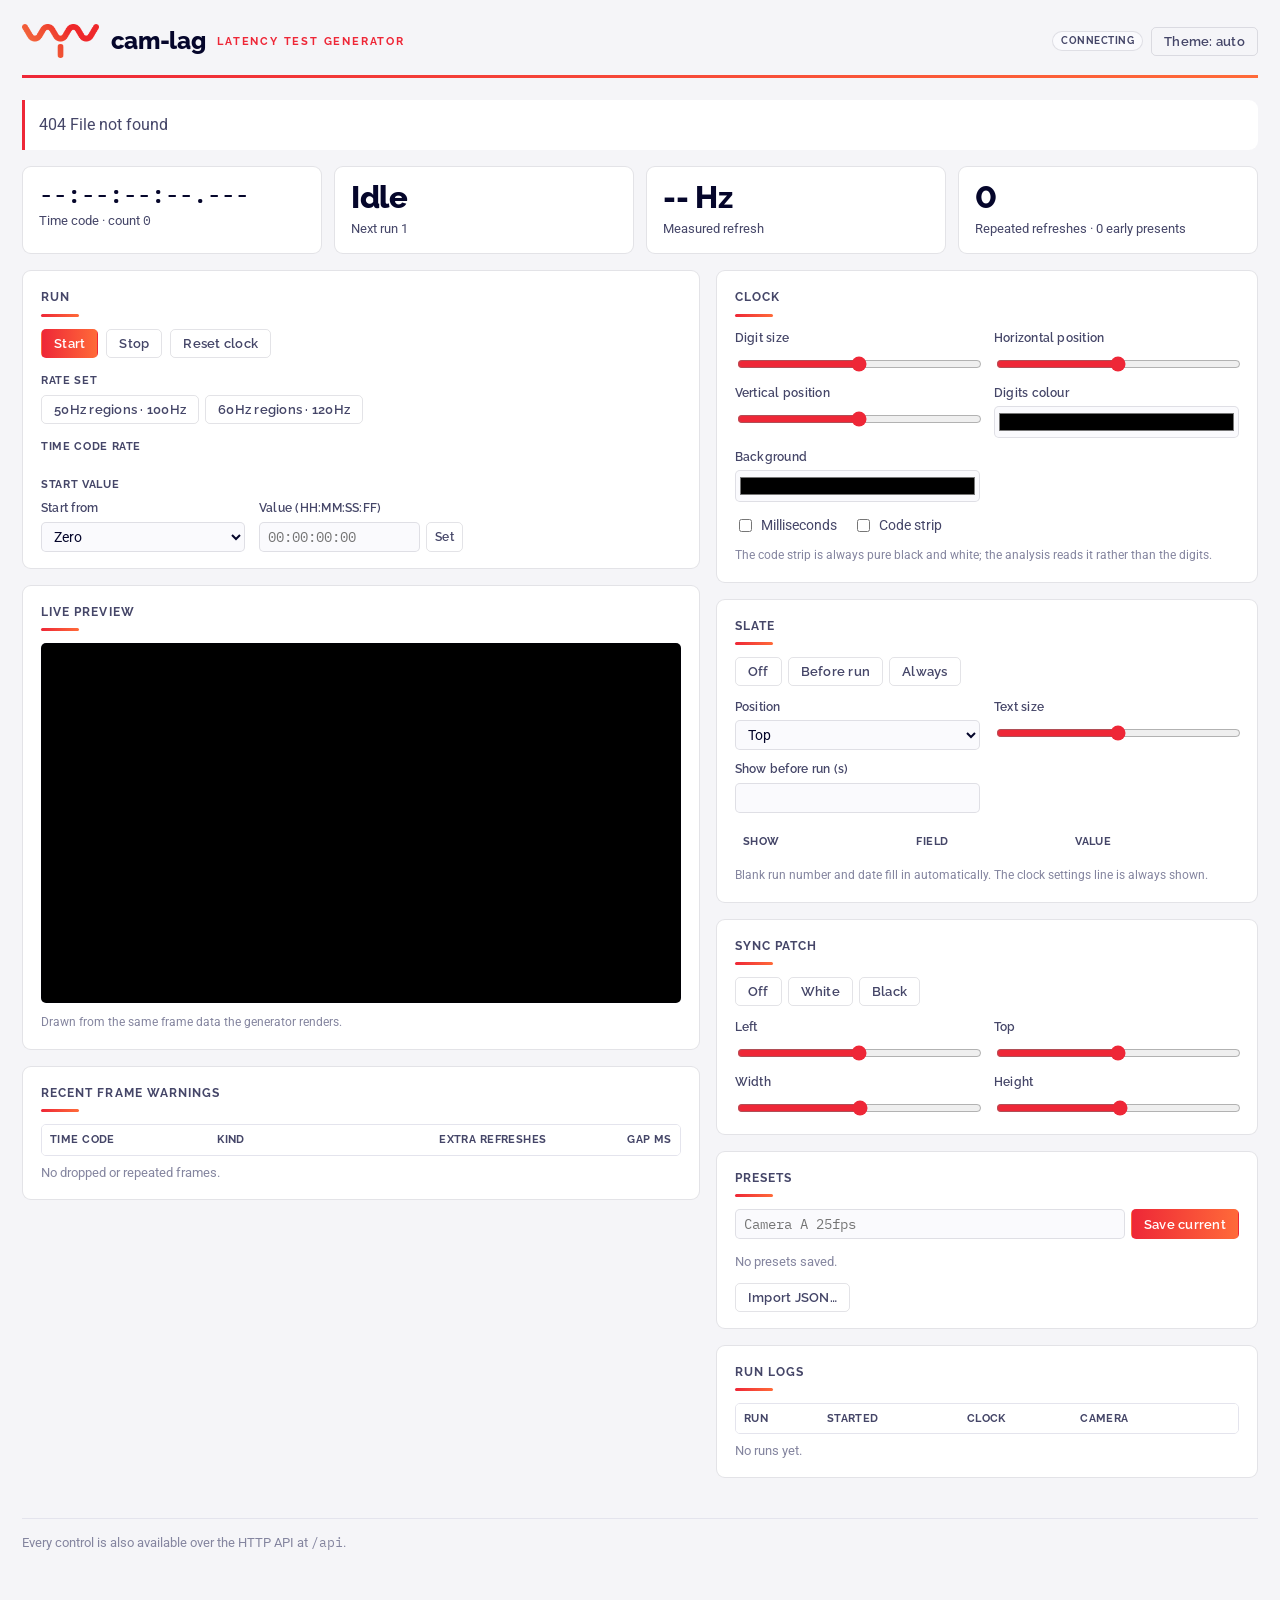
==== src/camlag/web/static/index.html @ a19c308a "Phase 2: web control front end, presets and slate Engine owns generator state and applies commands f" ====
<!doctype html>
<html lang="en">
<head>
<meta charset="utf-8">
<meta name="viewport" content="width=device-width, initial-scale=1">
<title>cam-lag</title>
<link rel="icon" href="vyv-logo.png">
<link rel="stylesheet" href="tokens.css">
<link rel="stylesheet" href="app.css">
<script type="module" src="app.js"></script>
</head>
<body>
<div class="wrap">
  <header class="mast">
    <div class="brand">
      <img class="logo" src="vyv-logo.png" alt="VYV">
      <h1>cam-lag</h1>
      <span class="tag">Latency test generator</span>
    </div>
    <nav>
      <span class="pill" id="conn">Connecting</span>
      <button class="btn" id="theme" type="button" title="Theme">Theme: auto</button>
    </nav>
  </header>

  <div class="alert warn" id="frame-alert" role="status" hidden>
    <p><strong id="frame-alert-title"></strong> <span id="frame-alert-detail"></span></p>
    <div class="row"><button class="btn small" id="ack" type="button">Acknowledge</button></div>
  </div>
  <div class="alert" id="error" role="alert" hidden><p id="error-text"></p></div>
  <div class="alert warn" id="layout-alert" hidden><p id="layout-alert-text"></p></div>

  <section class="keyfacts" aria-label="Status">
    <div class="kf"><div class="n mono" id="kf-tc">--:--:--:--.---</div><div class="l">Time code · count <span class="mono" id="kf-count">0</span></div></div>
    <div class="kf"><div class="n" id="kf-state">Idle</div><div class="l" id="kf-run">Next run 1</div></div>
    <div class="kf"><div class="n" id="kf-hz">-- Hz</div><div class="l" id="kf-hz-l">Measured refresh</div></div>
    <div class="kf"><div class="n" id="kf-frames">0</div><div class="l" id="kf-frames-l">Repeated refreshes · 0 early presents</div></div>
  </section>

  <div class="layout">
    <div class="col">
      <section class="card">
        <h2 class="section">Run</h2>
        <div class="toolbar">
          <button class="btn primary" id="start" type="button">Start</button>
          <button class="btn" id="stop" type="button">Stop</button>
          <button class="btn" id="reset" type="button">Reset clock</button>
        </div>
        <div class="sub">Rate set</div>
        <div class="seg" id="rate-set" role="group" aria-label="Rate set">
          <button class="btn" type="button" value="50">50Hz regions · 100Hz</button>
          <button class="btn" type="button" value="60">60Hz regions · 120Hz</button>
        </div>
        <div class="sub">Time code rate</div>
        <div class="seg" id="tc-rate" role="group" aria-label="Time code rate"></div>
        <div class="sub">Start value</div>
        <div class="form">
          <label>Start from
            <select data-path="start_mode">
              <option value="zero">Zero</option>
              <option value="value">Set value</option>
              <option value="time_of_day">Time of day</option>
            </select>
          </label>
          <label>Value (HH:MM:SS:FF)
            <span class="text-edit"><input id="start-value" class="mono" placeholder="00:00:00:00" spellcheck="false"><button class="btn small" id="set-start" type="button">Set</button></span>
          </label>
        </div>
      </section>

      <section class="card">
        <h2 class="section">Live preview</h2>
        <div class="preview-box"><canvas id="preview" width="960" height="540" aria-label="Preview of the generator output"></canvas></div>
        <p class="hint" id="preview-hint">Drawn from the same frame data the generator renders.</p>
      </section>

      <section class="card">
        <h2 class="section">Recent frame warnings</h2>
        <div class="tablewrap">
          <table class="data">
            <thead><tr><th>Time code</th><th>Kind</th><th class="r">Extra refreshes</th><th class="r">Gap ms</th></tr></thead>
            <tbody id="events"></tbody>
          </table>
        </div>
        <p class="empty" id="events-empty">No dropped or repeated frames.</p>
      </section>
    </div>

    <div class="col">
      <section class="card">
        <h2 class="section">Clock</h2>
        <div class="form">
          <label>Digit size <output data-for="clock.size"></output><input type="range" min="0.04" max="0.4" step="0.01" data-path="clock.size"></label>
          <label>Horizontal position <output data-for="clock.cx"></output><input type="range" min="0" max="1" step="0.01" data-path="clock.cx"></label>
          <label>Vertical position <output data-for="clock.cy"></output><input type="range" min="0" max="1" step="0.01" data-path="clock.cy"></label>
          <label>Digits colour<input type="color" data-path="clock.fg"></label>
          <label>Background<input type="color" data-path="clock.bg"></label>
        </div>
        <div class="checks">
          <label><input type="checkbox" data-path="clock.show_ms"> Milliseconds</label>
          <label><input type="checkbox" data-path="clock.strip"> Code strip</label>
        </div>
        <p class="hint">The code strip is always pure black and white; the analysis reads it rather than the digits.</p>
      </section>

      <section class="card">
        <h2 class="section">Slate</h2>
        <div class="seg" data-path="slate.mode" role="group" aria-label="Slate mode">
          <button class="btn" type="button" value="off">Off</button>
          <button class="btn" type="button" value="pre_roll">Before run</button>
          <button class="btn" type="button" value="always">Always</button>
        </div>
        <div class="form mt-s">
          <label>Position
            <select data-path="slate.position">
              <option value="top">Top</option><option value="bottom">Bottom</option>
              <option value="top-left">Top left</option><option value="top-right">Top right</option>
              <option value="bottom-left">Bottom left</option><option value="bottom-right">Bottom right</option>
            </select>
          </label>
          <label>Text size <output data-for="slate.size"></output><input type="range" min="0.01" max="0.1" step="0.005" data-path="slate.size"></label>
          <label>Show before run (s)<input type="number" min="0" max="600" step="1" data-path="slate.pre_roll_s"></label>
        </div>
        <table class="data fields">
          <thead><tr><th>Show</th><th>Field</th><th>Value</th></tr></thead>
          <tbody id="slate-fields"></tbody>
        </table>
        <p class="hint">Blank run number and date fill in automatically. The clock settings line is always shown.</p>
      </section>

      <section class="card">
        <h2 class="section">Sync patch</h2>
        <div class="seg" data-path="patch.mode" role="group" aria-label="Sync patch">
          <button class="btn" type="button" value="off">Off</button>
          <button class="btn" type="button" value="white">White</button>
          <button class="btn" type="button" value="black">Black</button>
        </div>
        <div class="form mt-s">
          <label>Left <output data-for="patch.x"></output><input type="range" min="0" max="1" step="0.01" data-path="patch.x"></label>
          <label>Top <output data-for="patch.y"></output><input type="range" min="0" max="1" step="0.01" data-path="patch.y"></label>
          <label>Width <output data-for="patch.w"></output><input type="range" min="0.01" max="1" step="0.01" data-path="patch.w"></label>
          <label>Height <output data-for="patch.h"></output><input type="range" min="0.01" max="1" step="0.01" data-path="patch.h"></label>
        </div>
      </section>

      <section class="card">
        <h2 class="section">Presets</h2>
        <div class="text-edit">
          <input id="preset-name" placeholder="Camera A 25fps" maxlength="64" aria-label="Preset name">
          <button class="btn primary" id="preset-save" type="button">Save current</button>
        </div>
        <ul class="list" id="presets"></ul>
        <p class="empty" id="presets-empty">No presets saved.</p>
        <div class="row">
          <label class="btn" for="preset-import">Import JSON…</label>
          <input type="file" id="preset-import" accept="application/json,.json" hidden>
        </div>
      </section>

      <section class="card">
        <h2 class="section">Run logs</h2>
        <div class="tablewrap">
          <table class="data">
            <thead><tr><th>Run</th><th>Started</th><th>Clock</th><th>Camera</th><th></th></tr></thead>
            <tbody id="runs"></tbody>
          </table>
        </div>
        <p class="empty" id="runs-empty">No runs yet.</p>
      </section>
    </div>
  </div>

  <footer class="foot">
    <span>Every control is also available over the HTTP API at <code>/api</code>.</span>
    <span id="foot-display"></span>
  </footer>
</div>
</body>
</html>
---- src/camlag/web/static/tokens.css ----
/*
 * cam-lag design tokens (copied from EDID Studio). The single source of colour and type for the
 * web UI and generated HTML reports. See docs/brand.md for usage.
 *
 * Fonts (Google Fonts): Raleway 600/700/800, Roboto 400/500/700,
 * IBM Plex Mono 400/500. The UI must work offline, so the web build
 * self-hosts these files rather than linking to Google at runtime.
 */

:root {
  --font-display: Raleway, Roboto, system-ui, sans-serif;
  --font-body: Roboto, system-ui, "Segoe UI", Arial, sans-serif;
  --font-mono: "IBM Plex Mono", ui-monospace, Consolas, monospace;

  --radius: 9px;
  --radius-sm: 5px;
  --radius-pill: 99px;

  /* Light theme */
  --bg: #f5f5f8;
  --surface: #ffffff;
  --raised: #fafafd;
  --ink: #05062b;
  --ink2: #454668;
  --muted: #84859f;
  --line: #e4e4ed;
  --border: rgba(5, 6, 43, 0.11);
  --accent: #ee2737;
  --accent2: #ff6a39;
  --good: #0f7a52;

  /* Series colours, in this order, for charts and link meters */
  --s1: #ee2737;
  --s2: #2e7de0;
  --s3: #22a06b;
  --s4: #8a63e8;

  --accent-gradient: linear-gradient(90deg, var(--accent), var(--accent2));
}

@media (prefers-color-scheme: dark) {
  :root:not([data-theme="light"]) {
    --bg: #05062b;
    --surface: #0d0e3d;
    --raised: #141553;
    --ink: #ffffff;
    --ink2: #b7b8ca;
    --muted: #8081a0;
    --line: #1e1f56;
    --border: rgba(255, 255, 255, 0.13);
    --accent: #ff4453;
    --accent2: #ff8256;
    --good: #35c98c;
    --s1: #f2404b;
    --s2: #3d8ce8;
    --s3: #19b077;
    --s4: #8a6ce0;
  }
}

:root[data-theme="dark"] {
  --bg: #05062b;
  --surface: #0d0e3d;
  --raised: #141553;
  --ink: #ffffff;
  --ink2: #b7b8ca;
  --muted: #8081a0;
  --line: #1e1f56;
  --border: rgba(255, 255, 255, 0.13);
  --accent: #ff4453;
  --accent2: #ff8256;
  --good: #35c98c;
  --s1: #f2404b;
  --s2: #3d8ce8;
  --s3: #19b077;
  --s4: #8a6ce0;
}

@media print {
  :root {
    --bg: #fff;
    --surface: #fff;
    --raised: #fff;
    --ink: #000;
    --ink2: #222;
    --muted: #555;
    --line: #ccc;
    --border: #bbb;
    --accent: #c4202f;
    --accent2: #c4202f;
    --good: #0a6b46;
  }
}
---- src/camlag/web/static/app.css ----
/* cam-lag control UI. Colours and type come from tokens.css (docs/brand.md). */

@font-face { font-family: Raleway; font-weight: 600; font-display: swap; src: url(fonts/raleway-latin-600-normal.woff2) format("woff2"); }
@font-face { font-family: Raleway; font-weight: 700; font-display: swap; src: url(fonts/raleway-latin-700-normal.woff2) format("woff2"); }
@font-face { font-family: Raleway; font-weight: 800; font-display: swap; src: url(fonts/raleway-latin-800-normal.woff2) format("woff2"); }
@font-face { font-family: Roboto; font-weight: 400; font-display: swap; src: url(fonts/roboto-latin-400-normal.woff2) format("woff2"); }
@font-face { font-family: Roboto; font-weight: 500; font-display: swap; src: url(fonts/roboto-latin-500-normal.woff2) format("woff2"); }
@font-face { font-family: Roboto; font-weight: 700; font-display: swap; src: url(fonts/roboto-latin-700-normal.woff2) format("woff2"); }
@font-face { font-family: "IBM Plex Mono"; font-weight: 400; font-display: swap; src: url(fonts/ibm-plex-mono-latin-400-normal.woff2) format("woff2"); }
@font-face { font-family: "IBM Plex Mono"; font-weight: 500; font-display: swap; src: url(fonts/ibm-plex-mono-latin-500-normal.woff2) format("woff2"); }
@font-face { font-family: "IBM Plex Mono"; font-weight: 600; font-display: swap; src: url(fonts/ibm-plex-mono-latin-600-normal.woff2) format("woff2"); }

:root {
  --error: var(--accent);
  --warning: var(--accent2);
  --pass: var(--good);
  --focus: color-mix(in srgb, var(--accent) 70%, transparent);
}

* { box-sizing: border-box; }
html, body { margin: 0; }
body {
  background: var(--bg);
  color: var(--ink);
  font: 16px/1.62 var(--font-body);
  -webkit-font-smoothing: antialiased;
}
button, input, textarea, select { font: inherit; color: inherit; }
:focus-visible { outline: 2px solid var(--focus); outline-offset: 2px; }
h1, h2, h3 { font-family: var(--font-display); text-wrap: balance; margin: 0; }
/* Raleway defaults to old-style figures, where 0 reads as "o". */
body, h1, h2, .btn, .kf .n, .tag, .pill, .sub { font-variant-numeric: lining-nums; }
code, .mono { font-family: var(--font-mono); }
[hidden] { display: none !important; }

.wrap { max-width: 1280px; margin: 0 auto; padding: 22px 22px 64px; }
@media (max-width: 640px) { .wrap { padding: 16px 16px 56px; } }

/* Masthead */
.mast {
  display: flex; align-items: center; gap: 18px; flex-wrap: wrap;
  padding-bottom: 14px; margin-bottom: 22px;
  border-bottom: 3px solid; border-image: var(--accent-gradient) 1;
}
.brand { display: flex; align-items: center; gap: 12px; flex-wrap: wrap; }
.brand .logo { height: 34px; width: auto; }
.brand h1 { font-size: 1.5rem; font-weight: 800; letter-spacing: -0.015em; }
.brand .tag { font-family: var(--font-display); font-size: 0.66rem; font-weight: 700; letter-spacing: 0.17em; text-transform: uppercase; color: var(--accent); }
.mast nav { display: flex; gap: 8px; margin-left: auto; align-items: center; flex-wrap: wrap; }

/* Buttons */
.btn {
  font: 600 0.8rem var(--font-display); letter-spacing: 0.02em;
  color: var(--ink2); background: transparent;
  border: 1px solid var(--border); border-radius: var(--radius-sm);
  padding: 6px 12px; cursor: pointer; white-space: nowrap; display: inline-block; text-decoration: none;
}
.btn:hover:not(:disabled) { color: var(--accent); border-color: var(--accent); }
.btn:disabled { opacity: 0.45; cursor: not-allowed; }
.btn.on, .btn.primary { background: var(--accent-gradient); color: #fff; border-color: transparent; }
.btn.primary:hover:not(:disabled), .btn.on:hover:not(:disabled) { color: #fff; border-color: transparent; filter: brightness(1.06); }
.btn.small { padding: 2px 8px; font-size: 0.72rem; }
.btn.danger:hover:not(:disabled) { color: var(--error); border-color: var(--error); }
.seg { display: flex; gap: 6px; flex-wrap: wrap; }
.toolbar { display: flex; gap: 8px; align-items: center; flex-wrap: wrap; margin-bottom: 4px; }

/* Text */
p { color: var(--ink2); max-width: 74ch; }
h2.section {
  font-size: 0.78rem; font-weight: 700; text-transform: uppercase; letter-spacing: 0.085em; color: var(--ink2);
  margin: 0 0 12px;
}
h2.section::after { content: ""; display: block; width: 38px; height: 3px; margin-top: 6px; border-radius: 2px; background: var(--accent-gradient); }
.sub { font-family: var(--font-display); font-size: 0.68rem; font-weight: 700; text-transform: uppercase; letter-spacing: 0.06em; color: var(--ink2); margin: 14px 0 6px; }
.hint { font-size: 0.76rem; color: var(--muted); margin: 10px 0 0; }
.empty { color: var(--muted); font-size: 0.82rem; margin: 6px 0 0; }
.mt-s { margin-top: 12px; }

/* Pills */
.pill { display: inline-block; font-family: var(--font-display); font-size: 0.62rem; font-weight: 700; text-transform: uppercase; letter-spacing: 0.05em; padding: 1px 8px; border-radius: var(--radius-pill); border: 1px solid var(--border); color: var(--ink2); background: var(--raised); }
.pill.ok { color: var(--pass); border-color: color-mix(in srgb, var(--pass) 40%, transparent); }
.pill.bad { color: var(--error); border-color: color-mix(in srgb, var(--error) 40%, transparent); }
.pill.warn { color: var(--warning); border-color: color-mix(in srgb, var(--warning) 40%, transparent); }

/* Alerts */
.alert { border-left: 3px solid var(--error); background: var(--surface); border-radius: 0 var(--radius) var(--radius) 0; padding: 10px 14px; margin: 0 0 16px; }
.alert.warn { border-left-color: var(--warning); }
.alert p { margin: 2px 0; }
.alert strong { color: var(--ink); }
.row { display: flex; gap: 8px; align-items: center; flex-wrap: wrap; margin-top: 10px; }

/* Key facts */
.keyfacts { display: grid; grid-template-columns: repeat(auto-fit, minmax(215px, 1fr)); gap: 12px; margin-bottom: 16px; }
.kf { border: 1px solid var(--border); border-radius: var(--radius); background: var(--surface); padding: 14px 16px; min-width: 0; }
.kf .n { font-family: var(--font-display); font-size: 1.92rem; font-weight: 800; line-height: 1.1; letter-spacing: -0.01em; overflow-wrap: anywhere; }
.kf .n.mono { font-family: var(--font-mono); font-weight: 500; font-size: 1.5rem; letter-spacing: 0; font-variant-numeric: tabular-nums; }
.kf .l { font-size: 0.8rem; color: var(--ink2); margin-top: 4px; }
.kf.warn .n { color: var(--warning); }
.kf.bad .n { color: var(--error); }
.kf.ok .n { color: var(--pass); }

/* Layout */
.layout { display: grid; grid-template-columns: minmax(0, 1.25fr) minmax(0, 1fr); gap: 16px; align-items: start; }
@media (max-width: 960px) { .layout { grid-template-columns: 1fr; } }
.col { display: flex; flex-direction: column; gap: 16px; min-width: 0; }
.card { border: 1px solid var(--border); border-radius: var(--radius); background: var(--surface); padding: 16px 18px; min-width: 0; }

/* Forms */
.form { display: grid; grid-template-columns: repeat(auto-fill, minmax(170px, 1fr)); gap: 10px 14px; }
.form label { display: flex; flex-direction: column; gap: 3px; font-size: 0.74rem; color: var(--ink2); font-family: var(--font-display); font-weight: 600; letter-spacing: 0.02em; }
.form output { font: 0.72rem var(--font-mono); color: var(--muted); }
.form input:not([type=range]):not([type=color]), .form select, .text-edit input, table.fields input[type=text] {
  font: 0.86rem var(--font-mono); padding: 5px 8px; min-width: 0; width: 100%;
  background: var(--raised); color: var(--ink); border: 1px solid var(--border); border-radius: var(--radius-sm);
}
.form select { font-family: var(--font-body); }
.form input[type=range] { accent-color: var(--accent); width: 100%; }
.form input[type=color] { width: 100%; height: 32px; padding: 2px; background: var(--raised); border: 1px solid var(--border); border-radius: var(--radius-sm); }
.text-edit { display: flex; gap: 6px; }
.checks { display: flex; flex-wrap: wrap; gap: 6px 16px; margin-top: 12px; font-size: 0.86rem; color: var(--ink2); }
.checks label { display: flex; gap: 6px; align-items: center; cursor: pointer; }
input[type=checkbox] { accent-color: var(--accent); }

/* Tables */
.tablewrap { max-height: 280px; overflow: auto; border: 1px solid var(--line); border-radius: var(--radius-sm); }
table.data { border-collapse: collapse; width: 100%; font-size: 0.8rem; }
table.data th { position: sticky; top: 0; background: var(--surface); font-family: var(--font-display); font-size: 0.67rem; font-weight: 700; text-transform: uppercase; letter-spacing: 0.04em; color: var(--ink2); text-align: left; padding: 6px 8px; }
table.data td { border-top: 1px solid var(--line); padding: 4px 8px; vertical-align: middle; }
table.data .r { text-align: right; font-variant-numeric: tabular-nums; }
table.data td.mono, table.data td .mono { font-size: 0.75rem; }
table.data tbody tr:hover td { background: color-mix(in srgb, var(--accent) 4.5%, transparent); }
table.fields { margin-top: 14px; }
table.fields td:first-child { width: 3.5em; }
table.fields td:nth-child(2) { width: 8.5em; font-family: var(--font-mono); font-size: 0.75rem; color: var(--ink2); }

/* Lists */
ul.list { list-style: none; margin: 12px 0 0; padding: 0; }
ul.list li { display: flex; gap: 6px; align-items: center; padding: 5px 0; border-top: 1px solid var(--line); flex-wrap: wrap; }
ul.list li:first-child { border-top: 0; }
ul.list .name { flex: 1; min-width: 8em; font-size: 0.88rem; color: var(--ink); overflow-wrap: anywhere; }

/* Preview */
.preview-box { background: #000; border-radius: var(--radius-sm); overflow: hidden; border: 1px solid var(--border); line-height: 0; }
.preview-box canvas { width: 100%; height: auto; display: block; }

footer.foot { margin-top: 40px; padding-top: 14px; border-top: 1px solid var(--line); color: var(--muted); font-size: 0.8rem; display: flex; gap: 12px; flex-wrap: wrap; justify-content: space-between; }

@media print {
  .mast nav, .toolbar, .seg, .row, #preset-save { display: none; }
  .layout { grid-template-columns: 1fr; }
}
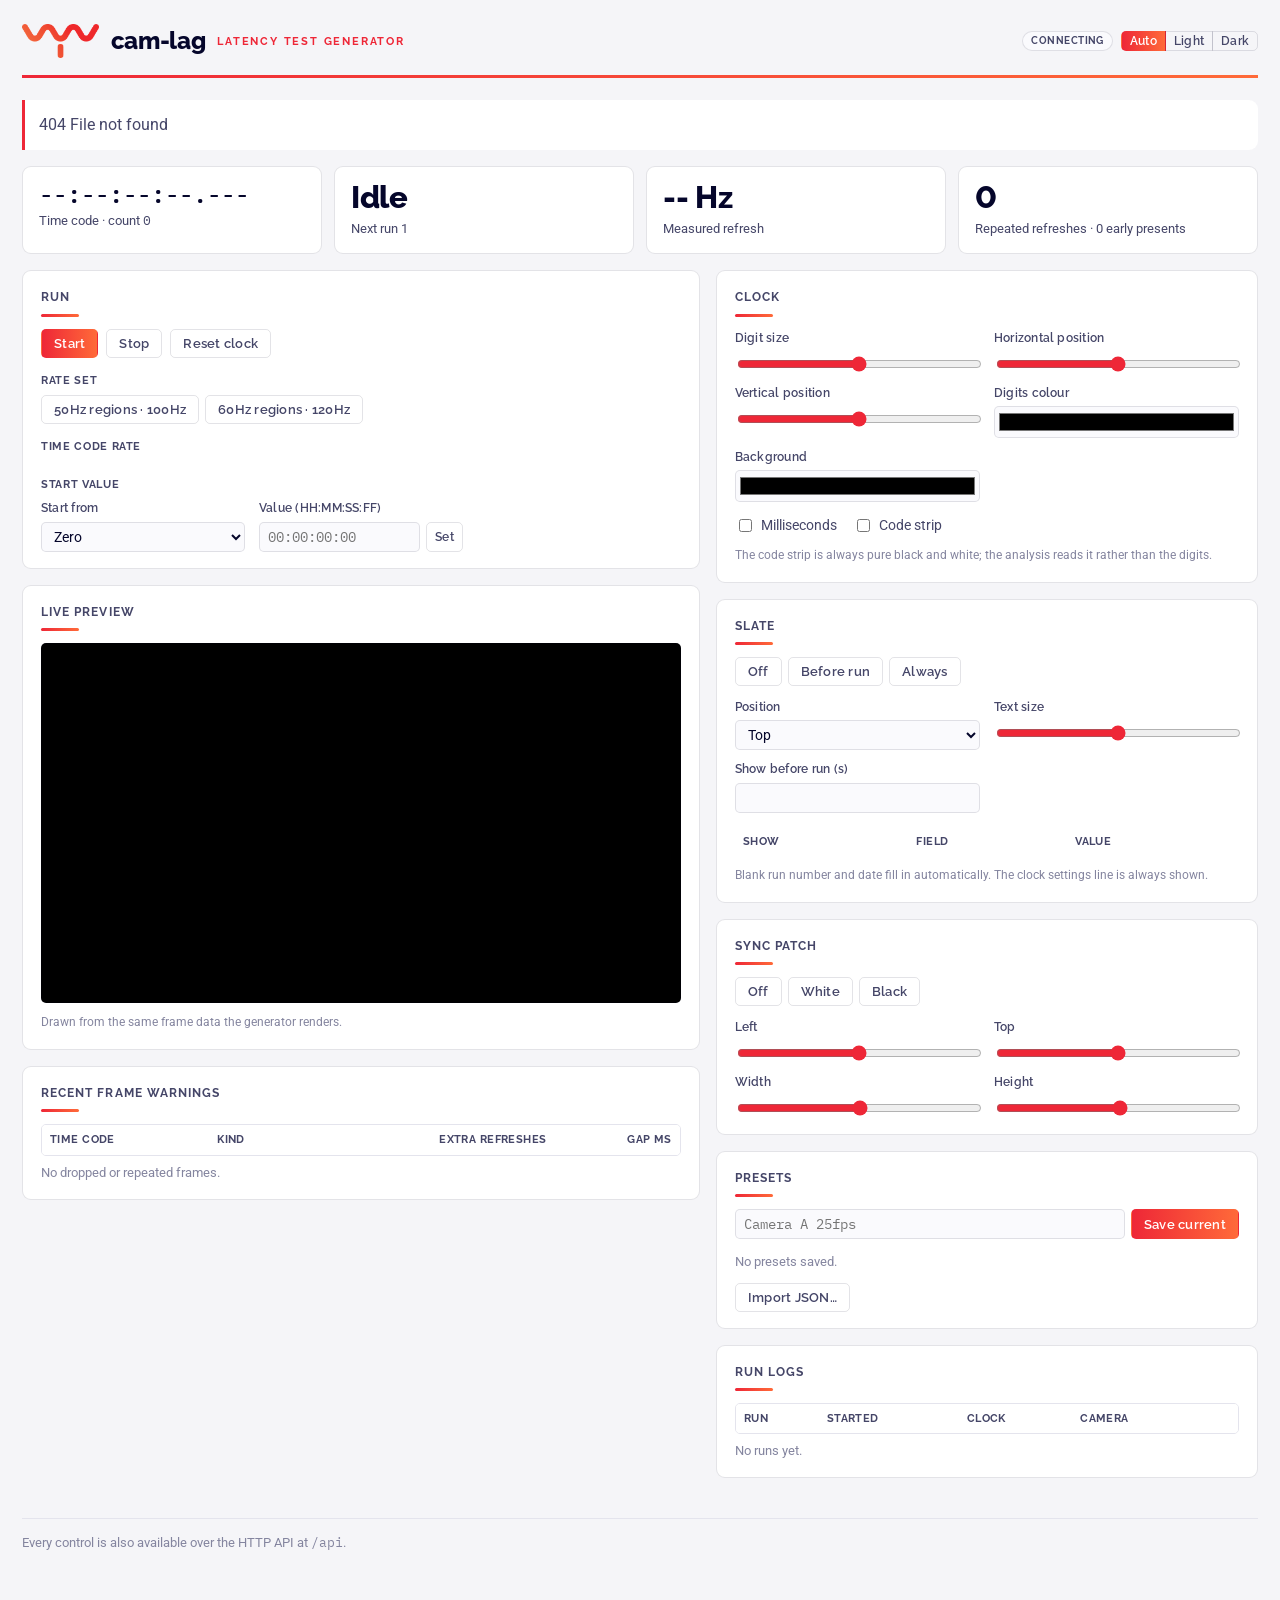
==== commit cbe0e3c1: "Browser workflow for the analysis, and theme selection camlag-analyse with no command opens a local " ====
--- a/src/camlag/web/static/index.html
+++ b/src/camlag/web/static/index.html
@@ -19,7 +19,7 @@
     </div>
     <nav>
       <span class="pill" id="conn">Connecting</span>
-      <button class="btn" id="theme" type="button" title="Theme">Theme: auto</button>
+      <div id="theme"></div>
     </nav>
   </header>
 
--- a/src/camlag/web/static/tokens.css
+++ b/src/camlag/web/static/tokens.css
@@ -77,7 +77,10 @@
 }
 
 @media print {
-  :root {
+  /* Matches the theme selectors' specificity and comes later, so print always wins. */
+  :root,
+  :root:not([data-theme]),
+  :root[data-theme] {
     --bg: #fff;
     --surface: #fff;
     --raised: #fff;
--- a/src/camlag/web/static/app.css
+++ b/src/camlag/web/static/app.css
@@ -62,6 +62,10 @@
 .btn.small { padding: 2px 8px; font-size: 0.72rem; }
 .btn.danger:hover:not(:disabled) { color: var(--error); border-color: var(--error); }
 .seg { display: flex; gap: 6px; flex-wrap: wrap; }
+.seg.theme-seg { gap: 0; flex-wrap: nowrap; }
+.seg.theme-seg .btn { border-radius: 0; margin-left: -1px; }
+.seg.theme-seg .btn:first-child { border-radius: var(--radius-sm) 0 0 var(--radius-sm); margin-left: 0; }
+.seg.theme-seg .btn:last-child { border-radius: 0 var(--radius-sm) var(--radius-sm) 0; }
 .toolbar { display: flex; gap: 8px; align-items: center; flex-wrap: wrap; margin-bottom: 4px; }
 
 /* Text */
@@ -85,6 +89,7 @@
 /* Alerts */
 .alert { border-left: 3px solid var(--error); background: var(--surface); border-radius: 0 var(--radius) var(--radius) 0; padding: 10px 14px; margin: 0 0 16px; }
 .alert.warn { border-left-color: var(--warning); }
+.alert.ok { border-left-color: var(--pass); }
 .alert p { margin: 2px 0; }
 .alert strong { color: var(--ink); }
 .row { display: flex; gap: 8px; align-items: center; flex-wrap: wrap; margin-top: 10px; }
